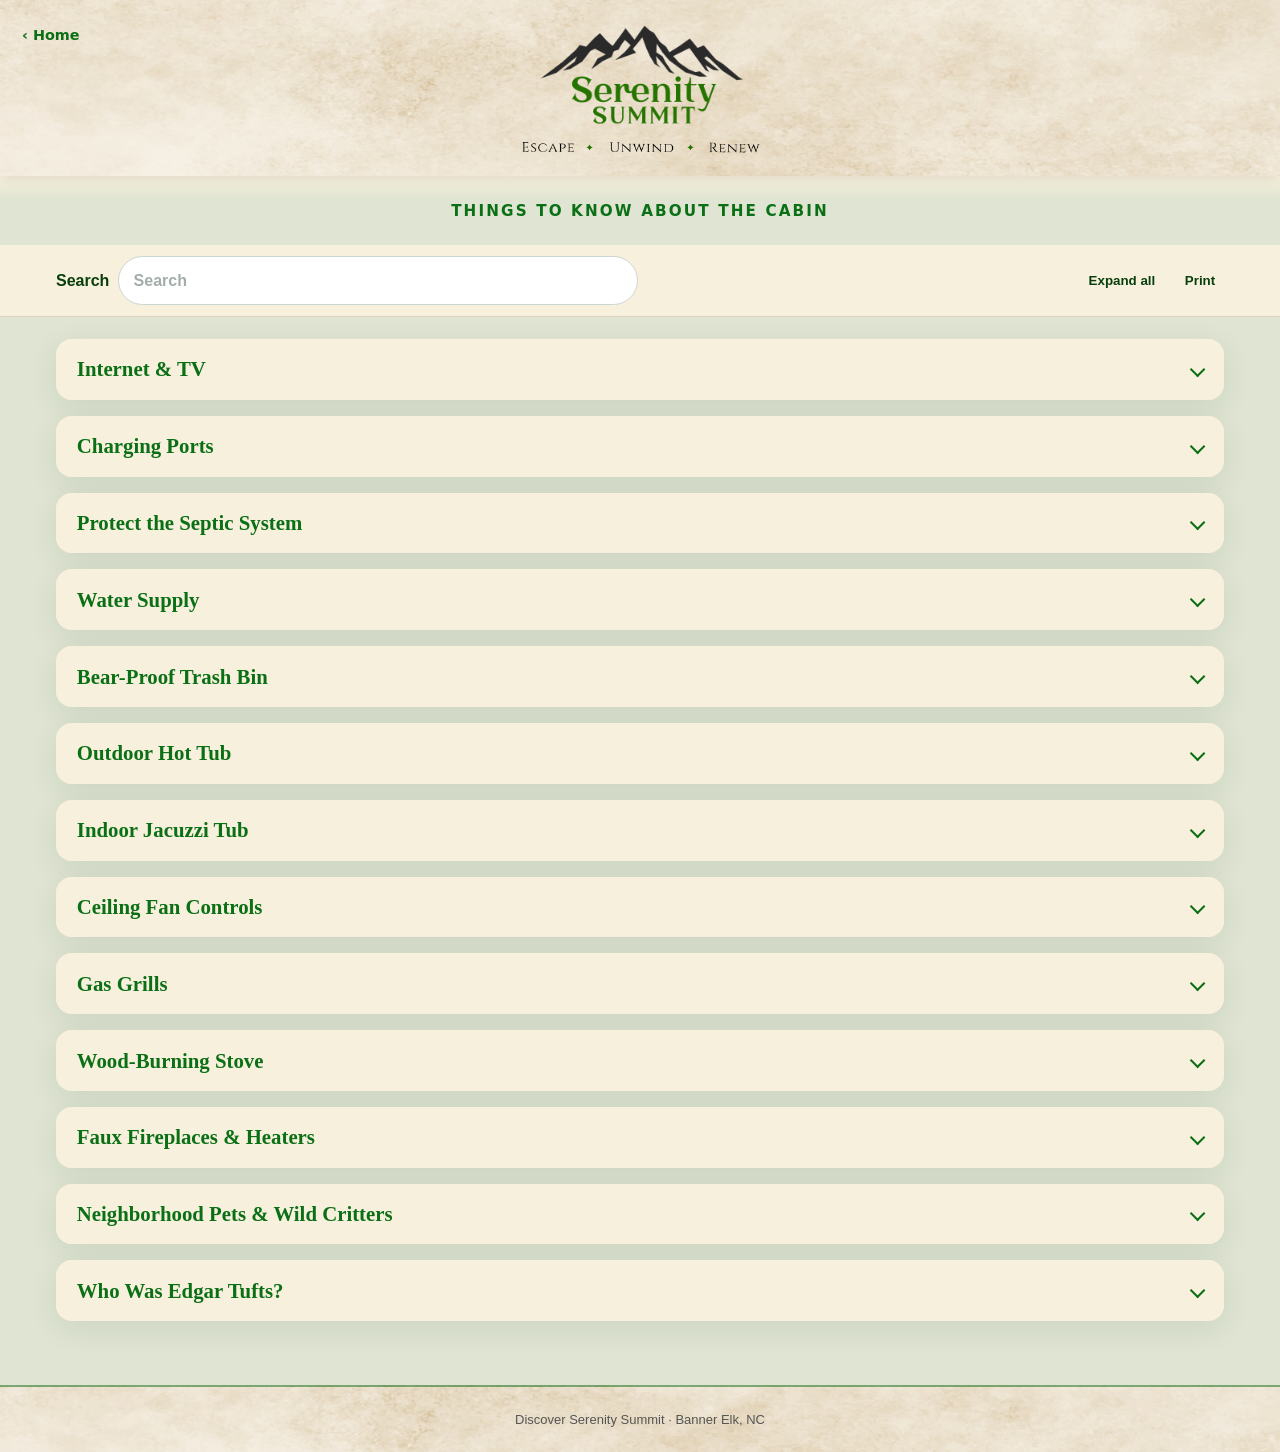
==== guest-guide/index.html @ a6955082 "Guide: bump script.js to v4" ====
<!doctype html>
<html lang="en">
<head>
  <meta charset="utf-8">
  <meta name="viewport" content="width=device-width, initial-scale=1">
  <meta name="theme-color" content="#dfe5d2">
  <meta name="description" content="Serenity Summit cabin guest guide for internet, amenities, safety, appliances, wildlife and local history.">
  <title>Guest Guide | Serenity Summit</title>
  <link rel="stylesheet" href="../shared.css?v=6">
  <link rel="stylesheet" href="styles.css?v=11">
  <script defer src="script.js?v=4"></script>
</head>
<body>
<a class="skip-link" href="#guide">Skip to guest guide</a>
<header class="header">
  <a class="back" href="../">‹ Home</a>
  <a class="logo-link" href="../" aria-label="Serenity Summit home"><img class="logo" src="../images/Logo-Borderless-sm2.png" alt="Serenity Summit"></a>
  <img class="tagline-image" src="../images/Tagline.png" alt="Escape • Unwind • Renew">
</header>
<div class="fade" aria-hidden="true"></div>
<p class="intro">Things to Know About the Cabin</p>

<div class="utility-bar" aria-label="Guide tools">
  <div class="utility-inner">
    <label class="search-wrap" for="guide-search">
      <span>Search</span>
      <input id="guide-search" type="search" placeholder="Search" autocomplete="off">
    </label>
    <button id="expand-all" class="text-button" type="button">Expand all</button>
    <button id="print-guide" class="text-button" type="button">Print</button>
  </div>
</div>

<div class="layout">
  <main id="guide" class="guide">
    <div id="no-results" class="no-results" hidden>No matching sections found.</div>

    <section class="guide-section" id="internet-tv" data-title="Internet & TV">
      <button class="section-heading" aria-expanded="false" aria-controls="internet-tv-content">
        <span>Internet &amp; TV</span><span class="chevron" aria-hidden="true"></span>
      </button>
      <div class="section-content" id="internet-tv-content" hidden>
        <h3>Internet access</h3>
        <p>Wi-Fi is powered by fiber optics through a local internet service provider.<br>Carolina Cabin Rentals will provide login information.</p>
        <h3>Streaming TV</h3>
        <div class="media-row logos">
          <img src="assets/youtube-tv.jpg" alt="YouTube TV logo">
          <img src="assets/netflix.jpg" alt="Netflix logo">
        </div>
        <p>Programming is provided through <strong>YouTube TV</strong> for network and cable channels, and <strong>Netflix Premium</strong> for movies and other programming. Netflix Premium permits viewing on up to four devices at once.</p>
        <ol>
          <li>Turn on the desired TV.</li>
          <li>Navigate to the TV home screen.</li>
          <li>Select YouTube TV or Netflix. These should be near the top of the app list unless moved by a previous guest.</li>
          <li>Each app should be logged into the Serenity Summit account. If not, contact the rental company.</li>
        </ol>
        <div class="notice">Please do not rearrange or remove these two primary apps, and do not sign out of either account.</div>
        <h3>Games</h3>
        <p>Board and card games are provided on both the main and lower levels &mdash; see <a href="../play.html">Let&rsquo;s Play!</a> for details. Please leave them in good condition for future guests.</p>
      </div>
    </section>

    <section class="guide-section" id="charging-ports" data-title="Charging Ports">
      <button class="section-heading" aria-expanded="false" aria-controls="charging-ports-content"><span>Charging Ports</span><span class="chevron" aria-hidden="true"></span></button>
      <div class="section-content" id="charging-ports-content" hidden>
        <p>The cabin includes convenient power and charging ports attached to various pieces of furniture. Many table lamps also have USB charging ports in their bases.</p>
        <div class="image-grid two"><img src="assets/charging-console.jpg" alt="Furniture power center with standard USB and USB-C charging ports"><img src="assets/charging-lamp.jpg" alt="USB charging port in the base of a table lamp"></div>
      </div>
    </section>

    <section class="guide-section" id="septic-system" data-title="Protect the Septic System">
      <button class="section-heading" aria-expanded="false" aria-controls="septic-system-content"><span>Protect the Septic System</span><span class="chevron" aria-hidden="true"></span></button>
      <div class="section-content" id="septic-system-content" hidden>
        <p>The cabin is <strong>not</strong> connected to a municipal sewer system. Wastewater is processed by a dedicated septic system designed only for wastewater, toilet paper, and material that has passed through the digestive system.</p>
        <div class="alert danger"><strong>Do not put anything else into drains or toilets.</strong> A septic failure can cause a wastewater backup and extremely expensive repairs.</div>
        <h3>Never flush or drain</h3>
        <ul class="columns">
          <li>Diapers</li><li>Wipes, including “flushable” wipes</li><li>Hygiene products</li><li>Paper towels</li><li>Solid or undigested food</li><li>Coffee grounds</li><li>Grease or oil</li><li>Chemicals or paint</li>
        </ul>
        <div class="image-grid two contain"><img src="assets/septic-sign-1.jpg" alt="Sensitive septic system reminder sign"><img src="assets/septic-sign-2.jpg" alt="Please do not flush products other than toilet paper sign"></div>
        <p>Thank you for helping protect the system and the stays of future guests.</p>
      </div>
    </section>

    <section class="guide-section" id="water-supply" data-title="Water Supply">
      <button class="section-heading" aria-expanded="false" aria-controls="water-supply-content"><span>Water Supply</span><span class="chevron" aria-hidden="true"></span></button>
      <div class="section-content" id="water-supply-content" hidden>
        <div class="split"><div><p>The cabin is supplied by a private well rather than a municipal water system. The well pump depends on electricity.</p><div class="alert warning"><strong>During a power failure, water may not be available.</strong> This can also limit the ability to flush toilets.</div><p>Contact the rental management company if you experience water-supply issues.</p></div><img src="assets/well-diagram.jpg" alt="Diagram of a private well, submersible pump and pressure tank"></div>
        <h3>Hot water</h3>
        <div class="split reverse"><div><p>The cabin is equipped with an 80-gallon electric water heater. With a larger party, manage hot-water use among showers, baths, the washing machine and the dishwasher.</p><p>Using several simultaneously may overwhelm the heater’s recovery capacity. Contact the rental management company if the problem persists.</p></div><img src="assets/water-heater.jpg" alt="Electric hot water heater"></div>
      </div>
    </section>

    <section class="guide-section" id="bear-proof-trash" data-title="Bear-Proof Trash Bin">
      <button class="section-heading" aria-expanded="false" aria-controls="bear-proof-trash-content"><span>Bear-Proof Trash Bin</span><span class="chevron" aria-hidden="true"></span></button>
      <div class="section-content" id="bear-proof-trash-content" hidden>
        <div class="split"><div><p>North Carolina’s High Country is bear country. Bears may visit Serenity Summit while looking for a meal.</p><div class="alert danger"><strong>Do not leave out trash, food coolers or pet food.</strong> It encourages repeat visits and can result in trash being scattered across the property.</div></div><img src="assets/bears.jpg" alt="Black bear family near the cabin"></div>
        <h3>Dispose of trash in the bear-proof receptacle near the front shed</h3>
        <div class="image-grid two"><img src="assets/bear-bin.jpg" alt="Bear-proof trash receptacle beside the front shed"><img src="assets/bear-bin-latch.jpg" alt="Close-up of the bear-proof receptacle latch"></div>
        <p>Insert your index finger in the latch and pull outward in a “come here” motion. Put bagged trash inside one of the containers and securely close the lid to reduce odors.</p>
        <p>Bears are wild animals. Mother bears are highly protective of their cubs. Everyone in your party, including pets, should maintain a safe distance.</p>
      </div>
    </section>

    <section class="guide-section" id="outdoor-hot-tub" data-title="Outdoor Hot Tub">
      <button class="section-heading" aria-expanded="false" aria-controls="outdoor-hot-tub-content"><span>Outdoor Hot Tub</span><span class="chevron" aria-hidden="true"></span></button>
      <div class="section-content" id="outdoor-hot-tub-content" hidden>
        <p>The Viking Regal ETS spa is located on the lower patio and is maintained by the rental management company.</p>
        <h3>Spa rules</h3>
        <ul><li>Use at your own risk.</li><li>Always supervise minors and children.</li><li>Consider medical conditions for which hot-tub use is not advised.</li><li>Shower before use.</li><li>Do not add soap, bubble bath or similar products.</li><li>No glass containers. Plastic tumblers are provided in both kitchens.</li><li><strong>Close the cover whenever the spa is not in use.</strong></li></ul>
        <p>The spa will run occasionally to circulate, filter and heat the water. This is normal. It has two jet pumps; use either or both as needed. The jets automatically shut off after a preset time and can simply be restarted.</p>
        <p>All jets can be adjusted from fully off to fully on. Two knobs control the amount of bubbling.</p>
        <div class="image-grid three"><figure><img src="assets/hot-tub-controls.jpg" alt="Viking spa control panel"><figcaption>Temperature, light and jet controls</figcaption></figure><figure><img src="assets/hot-tub-bubbles.jpg" alt="Hot tub bubble adjustment knob"><figcaption>Bubble adjustment</figcaption></figure><figure><img src="assets/hot-tub-intake.jpg" alt="Hot tub intake grill"><figcaption>When unoccupied, water should cover no more than two-thirds of the intake grill</figcaption></figure></div>
      </div>
    </section>

    <section class="guide-section" id="indoor-jacuzzi" data-title="Indoor Jacuzzi Tub">
      <button class="section-heading" aria-expanded="false" aria-controls="indoor-jacuzzi-content"><span>Indoor Jacuzzi Tub</span><span class="chevron" aria-hidden="true"></span></button>
      <div class="section-content" id="indoor-jacuzzi-content" hidden>
        <h3>Filling</h3>
        <p>The main-level Jacuzzi tub holds 60 gallons and can use most of the cabin’s available hot water. Avoid using other tubs, showers, washing machines or dishwashers while it fills.</p>
        <p>Filling can take up to 20 minutes. Monitor it closely even though it has an overflow drain. Remember that the water level rises when you enter.</p>
        <div class="alert danger"><strong>Do not turn on the jets until the lower-front intake is fully submerged. Turn the tub off before draining.</strong></div>
        <h3>Controls</h3>
        <dl class="control-list"><dt>On/off</dt><dd>Press the center button.</dd><dt>Bubbling</dt><dd>The two outside knobs control bubble intensity. The left knob controls the front jets; the right knob controls the rear jets.</dd><dt>Jet adjustment</dt><dd>Turn the scalloped section of the two larger front jets. Smaller jets can be angled gently by hand; do not force them.</dd></dl>
        <img class="wide-image contain-image" src="assets/jacuzzi-controls.jpg" alt="Jacuzzi tub controls with center on-off button and two bubble adjustment knobs">
      </div>
    </section>

    <section class="guide-section" id="ceiling-fans" data-title="Ceiling Fan Controls">
      <button class="section-heading" aria-expanded="false" aria-controls="ceiling-fans-content"><span>Ceiling Fan Controls</span><span class="chevron" aria-hidden="true"></span></button>
      <div class="section-content" id="ceiling-fans-content" hidden>
        <h3>Main-level bedroom</h3><p>Use the single wall switch near the door.</p>
        <h3>Living room fan and lights</h3><div class="split"><div><p>The left wall switch provides power. Use the wall-mounted remote to select fan speed.</p><p>Press and release the light button to toggle the lights. Press and hold it to dim or brighten.</p></div><img src="assets/living-room-fan-remote.jpg" alt="Living room ceiling fan remote"></div>
        <h3>Loft fan and light</h3><div class="split reverse"><div><p>The wall panel controls the light and fan speed. Pressing the additional timer button while the light is on makes the light flash once, then turn off in about one minute—enough time to get into bed or head downstairs.</p></div><img src="assets/loft-fan-panel.jpg" alt="Loft ceiling fan and light wall control"></div>
      </div>
    </section>

    <section class="guide-section" id="gas-grills" data-title="Gas Grills">
      <button class="section-heading" aria-expanded="false" aria-controls="gas-grills-content"><span>Gas Grills</span><span class="chevron" aria-hidden="true"></span></button>
      <div class="section-content" id="gas-grills-content" hidden>
        <p>Gas grills should be available on the deck and lower patio.</p>
        <ol><li>Always supervise children and minors.</li><li>Open the grill lid.</li><li>Confirm the propane tank has fuel; replace it with a spare if needed.</li><li>Fully open the propane valve by turning it counter-clockwise.</li><li>Turn on the designated ignition burner while pressing and holding the igniter. You should hear clicking and the burner should ignite.</li><li>Turn on other burners as desired, set the heat level, close the lid and allow the grill to preheat.</li></ol>
        <div class="alert warning">If the grill does not ignite, turn the burner knob off and allow propane gas to clear before troubleshooting or trying again.</div>
        <p>Clean the grill after each use with the provided brush. Contact the rental management company if you need additional propane.</p>
        <div class="image-grid two"><figure><img src="assets/lower-grill-controls.jpg" alt="Lower grill burner controls"><figcaption>Lower grill: ignite the center burner first</figcaption></figure><figure><img src="assets/upper-grill-controls.jpg" alt="Upper grill burner controls"><figcaption>Upper grill: ignite the left burner first</figcaption></figure></div>
      </div>
    </section>

    <section class="guide-section" id="wood-stove" data-title="Wood-Burning Stove">
      <button class="section-heading" aria-expanded="false" aria-controls="wood-stove-content"><span>Wood-Burning Stove</span><span class="chevron" aria-hidden="true"></span></button>
      <div class="section-content" id="wood-stove-content" hidden>
        <div class="split"><div><p>The stove’s damper controls how quickly wood burns and how much heat is generated.</p><p><strong>Fully open:</strong> pull the control all the way toward you, typically when first starting the fire.</p><p><strong>Close:</strong> push the control inward until you reach the desired burn rate.</p></div><img src="assets/wood-stove.jpg" alt="Wood-burning stove with damper control labeled"></div>
        <div class="alert danger"><strong>Never discard ashes that may still be hot.</strong> Use the provided shovel and ash can, and protect the wood floor and furniture from hot coals.</div>
      </div>
    </section>

    <section class="guide-section" id="fireplaces-heaters" data-title="Faux Fireplaces & Heaters">
      <button class="section-heading" aria-expanded="false" aria-controls="fireplaces-heaters-content"><span>Faux Fireplaces & Heaters</span><span class="chevron" aria-hidden="true"></span></button>
      <div class="section-content" id="fireplaces-heaters-content" hidden>
        <p>The faux fireplaces provide visual ambiance and supplemental heat.</p>
        <h3>Main-level TV console fireplace</h3><p>Use the remote or buttons at the upper right of the fireplace to control power, flame brightness, flame speed, down-light level, heat level and shut-off timer.</p><div class="image-grid two contain"><img src="assets/main-fireplace-remote.jpg" alt="Main-level fireplace remote"><img src="assets/main-fireplace-buttons.jpg" alt="Main-level fireplace control buttons"></div>
        <h3>Downstairs fireplace</h3><p>Use the remote or buttons at the upper right to control power, flame intensity, heat level and shut-off timer.</p><div class="image-grid two contain"><img src="assets/downstairs-fireplace-remote.png" alt="Downstairs fireplace remote"><img src="assets/downstairs-fireplace-buttons.jpg" alt="Downstairs fireplace control buttons"></div>
        <h3>Bunk-room heater</h3><p>The heater can operate with flames only, low heat (1000W), or high heat (1500W). Use the thermostat knob for additional temperature control and the right knob for flame intensity.</p><img class="wide-image contain-image" src="assets/bunk-heater-controls.jpg" alt="Bunk-room heater controls for thermostat, power level and flame intensity"><div class="notice"><strong>Keep the bunk-room heater unplugged when not in use.</strong></div>
        <h3>Dining-room radiant baseboard heater</h3><p>The control knob is on the left. Because there is no on-indicator light, remember to turn it off when not needed and on departure day.</p>
      </div>
    </section>

    <section class="guide-section" id="pets-wildlife" data-title="Neighborhood Pets & Wild Critters">
      <button class="section-heading" aria-expanded="false" aria-controls="pets-wildlife-content"><span>Neighborhood Pets & Wild Critters</span><span class="chevron" aria-hidden="true"></span></button>
      <div class="section-content" id="pets-wildlife-content" hidden>
        <p>Nearby residents live here full-time or part-time. Please respect their privacy and keep after-hours noise reasonable.</p>
        <h3>Cats and dogs</h3><div class="image-grid two"><figure><img src="assets/tufts-cat.jpg" alt="Tufts, a friendly neighborhood cat"><figcaption>Tufts, the very social cat next door</figcaption></figure><figure><img src="assets/sable-dog.jpg" alt="Sable, a German Shepherd"><figcaption>Sable occasionally visits from Florida</figcaption></figure></div>
        <p>Local pets treat the secluded hill as their playground. Tufts may stop by for attention. A wary black cat sometimes appears near an abandoned barn. Sable is large but typically friendly, and another wolf-like neighborhood dog has also been reported as friendly. Use your judgment, especially with your own pets.</p>
        <h3>Wild animals</h3><p>You may see groundhogs, deer, wild turkeys and black bears. At night you may hear coyotes. Enjoy the wildlife, but maintain distance and treat every wild animal with respect.</p>
        <div class="image-grid four"><img src="assets/deer.jpg" alt="Deer beside an Adirondack chair"><img src="assets/groundhog.jpg" alt="Groundhog looking from a tree trunk"><img src="assets/turkey.jpg" alt="Wild turkey near the cabin"><img src="assets/bears-small.png" alt="Black bears near the cabin"></div>
      </div>
    </section>

    <section class="guide-section" id="edgar-tufts" data-title="Who Was Edgar Tufts?">
      <button class="section-heading" aria-expanded="false" aria-controls="edgar-tufts-content"><span>Who Was Edgar Tufts?</span><span class="chevron" aria-hidden="true"></span></button>
      <div class="section-content" id="edgar-tufts-content" hidden>
        <div class="split portrait"><div><p>Edgar Tufts was an important figure in Banner Elk’s history, particularly in education and community development.</p><h3>Education and community</h3><p>Tufts founded Banner Elk Academy in 1884 and worked to improve educational opportunities in the Appalachian region. He also helped strengthen community institutions and infrastructure.</p><h3>Tourism and legacy</h3><p>He promoted Banner Elk as a summer retreat, emphasizing its natural beauty, fresh air and mild climate. His work helped shape the town’s future. He died in 1923, but his influence remains visible in the institutions and community he helped build.</p></div><img src="assets/edgar-tufts.jpg" alt="Portrait of Edgar Tufts"></div>
        <p class="source-note">This condensed historical summary was adapted from the prior printed guest guide.</p>
      </div>
    </section>

  </main>
</div>
<div class="footer">Discover Serenity Summit · Banner Elk, NC</div>
</body>
</html>
---- shared.css ----
:root{
  --green:#0b6f16;
  --cream:#f7f0dc;
  --sage:#dfe5d2;
  --dark:#222;
  --gold:#c9891f;
}
*{box-sizing:border-box}
body{-webkit-text-size-adjust:100%;text-size-adjust:100%;
  margin:0;
  font-family:Georgia,"Times New Roman",serif;
  color:var(--dark);
  background:var(--sage);
}
.page{max-width:560px;margin:auto;min-height:100vh;display:flex;flex-direction:column}
.header {
  position: sticky;
  top: 0;
  z-index: 1000;

  text-align: center;
  padding: 22px 18px 18px;

  background-color: #f7f0dc;
  background-image:
    linear-gradient(rgba(247,240,220,.18), rgba(247,240,220,.18)),
    url("./images/header-parchment.jpg");

  background-size: cover;
  background-position: center;
  background-repeat: no-repeat;

  box-shadow: 0 2px 12px rgba(0,0,0,.10);
}
/* Back link for sub-pages: include <a class="back" href="..."> only on non-home pages */
.back{
  position:absolute;
  left:14px;
  top:14px;
  font-family:system-ui,sans-serif;
  font-size:.9rem;
  font-weight:600;
  color:var(--green);
  text-decoration:none;
  padding:10px 8px;
}
.back:active{opacity:.6}
.mark{font-size:34px;line-height:1}
h1{margin:4px 0 2px;color:var(--green);font-size:2.2rem;line-height:1}
.tagline{
  margin-top:8px;
  letter-spacing:.12em;
  text-transform:uppercase;
  font-size:.72rem;
}
/* Slim parchment-to-sage transition so the header melts into the page body */
.fade{
  height:24px;
  background:linear-gradient(180deg, var(--cream) 0%, var(--sage) 100%);
}
.content{padding:0 18px 20px;flex:1 0 auto}
.logo-link{
  display:block;
  width:225px;
  max-width:70%;
  margin:0 auto 12px;
}
.logo-link .logo{display:block;width:100%;max-width:none;margin:0}
.logo-link:active{opacity:.6}

.tagline-image {
    display: block;
    width: 260px;
    max-width: 80%;
    margin: 0 auto;
}


  .intro{
  text-align:center;
  margin:0 auto 22px;
  line-height:1.5;
  max-width:420px;
  font-family:system-ui,sans-serif;
  font-weight:700;
  text-transform:uppercase;
  letter-spacing:.14em;
  font-size:.95rem;
  color:var(--green);
}
.grid{display:grid;gap:14px}
/* Vertical card stack for sub-pages (game detail, info pages) — same 14px rhythm as .grid */
.stack{display:grid;gap:14px}
.card{
  display:block;
  text-decoration:none;
  color:var(--dark);
  background:var(--cream);
  border:1px solid rgba(0,0,0,.15);
  border-radius:20px;
  padding:18px 18px;
  box-shadow:0 6px 18px rgba(0,0,0,.08);
}
.card strong{
  display:block;
  color:var(--green);
  font-size:1.18rem;
  margin-bottom:5px;
}
.card span{
  display:block;
  font:14px/1.35 system-ui,sans-serif;
  color:#555;
}
.card:active{transform:scale(.985)}
/* Photo cards — format established by Board Games; outdoor game photos to follow */
.card-photo{padding:0;overflow:hidden}
.card-photo img{display:block;width:100%;height:170px;object-fit:cover}
.card-photo strong{padding:14px 18px 0}
.card-photo span{padding:0 18px 18px}
.footer {
    margin:0;
    padding: 22px 20px;

    text-align: center;
    font-family: Tahoma, sans-serif;
    font-size: 13px;
    color: #555;

    background-color: #f7f0dc;
    background-image:
        linear-gradient(rgba(247,240,220,.18), rgba(247,240,220,.18)),
        url("images/header-parchment.jpg");

    background-size: cover;
    background-position: center;
    background-repeat: no-repeat;

    border-top: 2px solid rgba(11,111,22,.5);
}
---- guest-guide/styles.css ----
:root{--green:#0b6f16;--green-dark:#093f0e;--green-soft:#e6ebdd;--gold:#c9891f;--ink:#202623;--muted:#66706b;--paper:#f7f0dc;--bg:#f4f2ec;--danger:#a62f2f;--danger-bg:#fff0ee;--warning:#8b5b0b;--warning-bg:#fff7df;--shadow:0 8px 30px rgba(24,48,36,.09);--radius:16px}
*{box-sizing:border-box}html{scroll-behavior:smooth}body{-webkit-text-size-adjust:100%;text-size-adjust:100%;margin:0;color:var(--ink);background:var(--sage);font-family:Arial,Helvetica,sans-serif;line-height:1.62;min-height:100vh;display:flex;flex-direction:column}img{max-width:100%;display:block}a{color:var(--green-dark)}.skip-link{position:absolute;left:-9999px}.skip-link:focus{left:1rem;top:1rem;background:#fff;padding:.75rem;z-index:99}.utility-bar{background:var(--cream);border-bottom:1px solid rgba(0,0,0,.12)}.utility-inner{max-width:1200px;margin:auto;padding:.65rem 1rem;display:flex;gap:.75rem;align-items:center}.search-wrap{display:flex;align-items:center;gap:.55rem;flex:1;font-weight:700;color:var(--green-dark)}.search-wrap input{width:100%;max-width:520px;border:1px solid #ccd6d0;border-radius:999px;padding:.68rem .9rem;font:inherit}.search-wrap input::placeholder{color:#a3ada9;opacity:1}.text-button{border:0;background:transparent;color:var(--green-dark);font-weight:700;cursor:pointer;padding:.55rem}.layout{width:100%;max-width:1200px;margin:1.4rem auto 3rem;padding:0 1rem;flex:1 0 auto;box-sizing:border-box}.guide{min-width:0}.guide-section{background:var(--paper);border-radius:var(--radius);margin-bottom:1rem;box-shadow:var(--shadow);overflow:hidden;scroll-margin-top:200px}.section-heading{width:100%;display:flex;justify-content:space-between;align-items:center;text-align:left;padding:1.15rem 1.3rem;border:0;background:var(--paper);color:var(--green);font-family:Georgia,serif;font-size:1.3rem;font-weight:700;cursor:pointer}.section-heading:hover{background:#f1e9d3}.chevron{width:.7rem;height:.7rem;border-right:2px solid currentColor;border-bottom:2px solid currentColor;transform:rotate(45deg);transition:.2s}.section-heading[aria-expanded=true] .chevron{transform:rotate(225deg)}.section-content{padding:0 1.35rem 1.5rem}.section-content h3{color:var(--green-dark);margin:1.35rem 0 .45rem;font-family:Georgia,serif}.section-content p{margin:.55rem 0}.section-content li{margin:.28rem 0}.info-grid{display:grid;grid-template-columns:repeat(2,minmax(0,1fr));gap:.75rem;margin:1rem 0}.info-grid>div{padding:1rem;background:var(--green-soft);border-radius:12px}.info-grid span{display:block;text-transform:uppercase;letter-spacing:.06em;font-size:.75rem;color:var(--muted)}.info-grid strong{font-size:1.05rem;overflow-wrap:anywhere}.media-row{display:flex;gap:1rem;flex-wrap:wrap;align-items:center}.media-row img{height:82px;width:auto;border-radius:8px}.notice,.alert{padding:1rem;border-radius:12px;margin:1rem 0}.notice{background:var(--green-soft);border-left:4px solid var(--green)}.alert.danger{background:var(--danger-bg);border-left:4px solid var(--danger)}.alert.warning{background:var(--warning-bg);border-left:4px solid var(--warning)}.wide-image{width:100%;max-height:620px;object-fit:cover;border-radius:12px;margin-top:1rem}.contain-image{object-fit:contain;background:#f7f7f5}.image-grid{display:grid;gap:1rem;margin:1rem 0}.image-grid.two{grid-template-columns:repeat(2,minmax(0,1fr))}.image-grid.three{grid-template-columns:repeat(3,minmax(0,1fr))}.image-grid.four{grid-template-columns:repeat(4,minmax(0,1fr))}.image-grid img{width:100%;height:260px;object-fit:cover;border-radius:12px}.image-grid.contain img,.image-grid figure img{object-fit:contain;background:#f7f7f5}.image-grid figure{margin:0}.image-grid figcaption{font-size:.85rem;color:var(--muted);padding:.4rem .15rem}.split{display:grid;grid-template-columns:1.6fr .9fr;gap:1.2rem;align-items:start}.split.reverse{grid-template-columns:1.6fr .65fr}.split img{width:100%;max-height:380px;object-fit:contain;border-radius:12px;background:#f7f7f5}.split.portrait{grid-template-columns:1fr 220px}.columns{columns:2}.control-list{display:grid;grid-template-columns:150px 1fr;gap:.5rem 1rem}.control-list dt{font-weight:700;color:var(--green-dark)}.control-list dd{margin:0}.source-note{font-size:.85rem;color:var(--muted);font-style:italic}.no-results{padding:1rem;background:#fff;border-radius:12px}.search-hidden{display:none!important}
@media(max-width:850px){.utility-inner{flex-wrap:wrap}.search-wrap{flex-basis:100%}.image-grid.three{grid-template-columns:1fr 1fr}.image-grid.four{grid-template-columns:1fr 1fr}.split,.split.reverse,.split.portrait{grid-template-columns:1fr}.split img{max-height:330px}}
@media(max-width:560px){.utility-inner{gap:.25rem}.search-wrap span{display:none}.section-heading{font-size:1.3rem;padding:1rem}.section-content{padding:0 1rem 1.2rem}.info-grid,.image-grid.two,.image-grid.three,.image-grid.four{grid-template-columns:1fr}.image-grid img{height:auto;max-height:420px}.columns{columns:1}.control-list{grid-template-columns:1fr}.control-list dd{margin-bottom:.5rem}}
@media print{.utility-bar,.chevron{display:none!important}.layout{display:block;max-width:none;margin:0}.guide-section{box-shadow:none;border:1px solid #ddd;break-inside:avoid}.section-content[hidden]{display:block!important}.section-heading{padding:.7rem 1rem}}
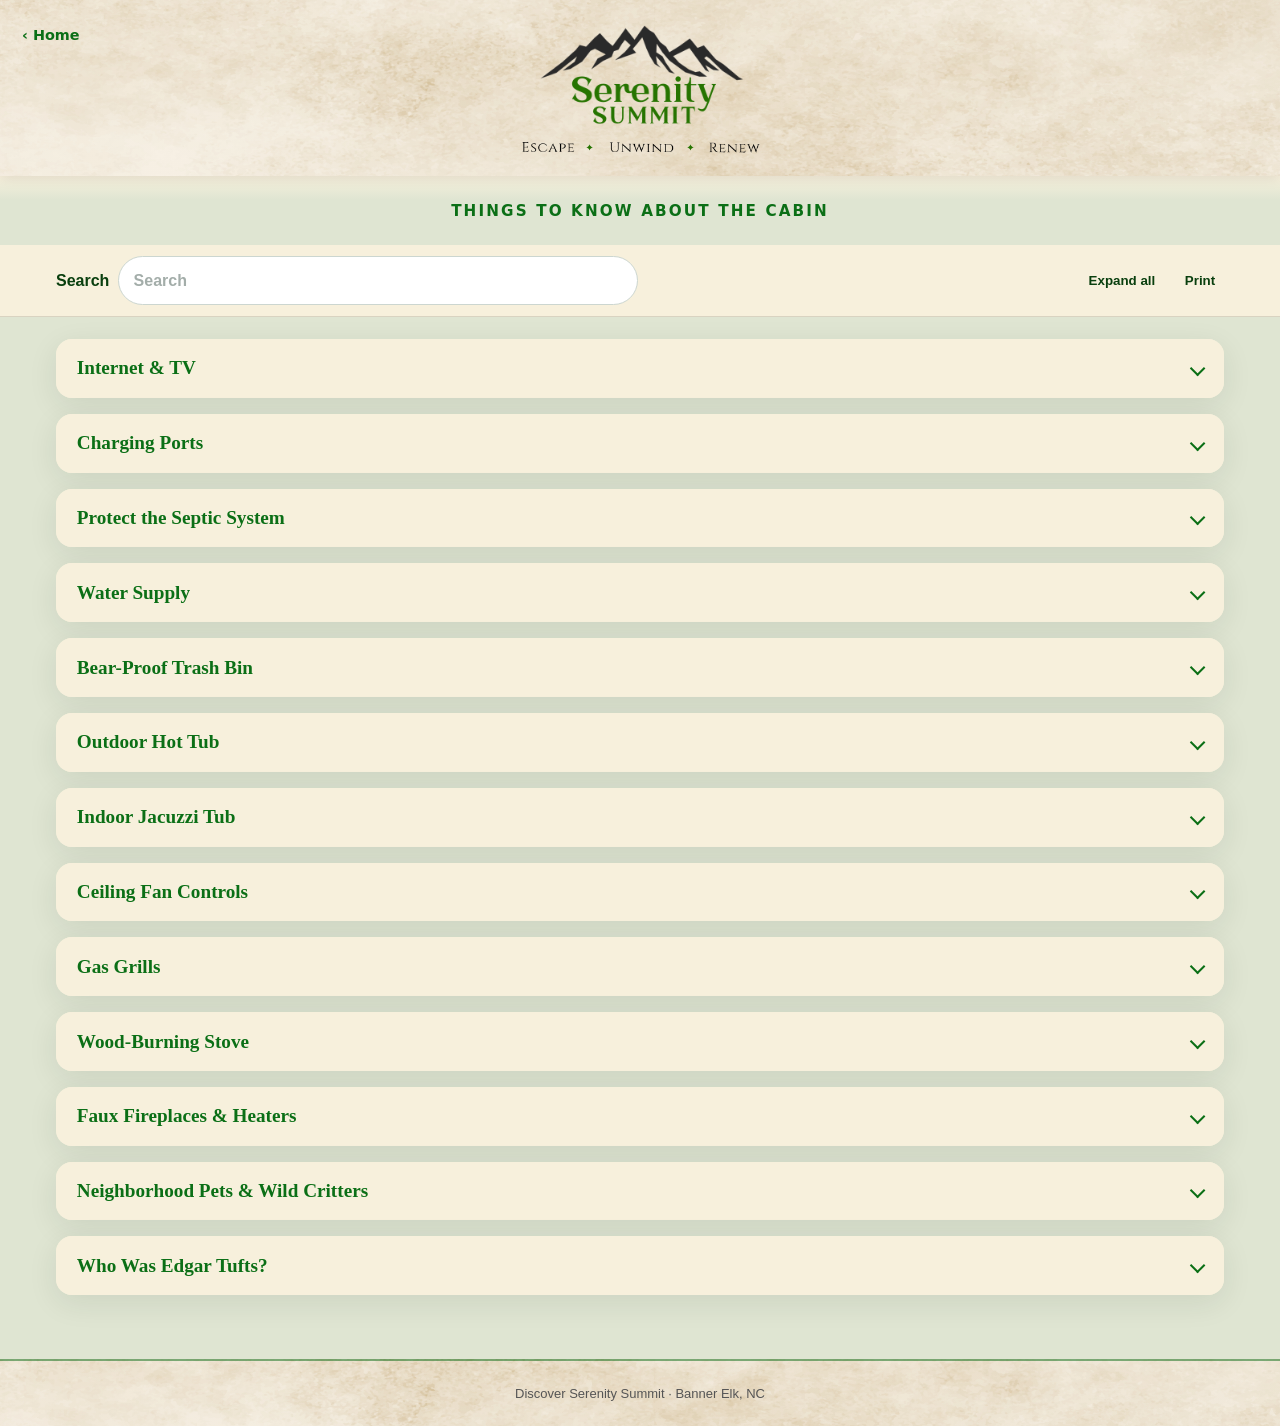
==== commit 976ee413: "Guide: bump styles.css to v12" ====
--- a/guest-guide/index.html
+++ b/guest-guide/index.html
@@ -7,7 +7,7 @@
   <meta name="description" content="Serenity Summit cabin guest guide for internet, amenities, safety, appliances, wildlife and local history.">
   <title>Guest Guide | Serenity Summit</title>
   <link rel="stylesheet" href="../shared.css?v=6">
-  <link rel="stylesheet" href="styles.css?v=11">
+  <link rel="stylesheet" href="styles.css?v=12">
   <script defer src="script.js?v=4"></script>
 </head>
 <body>
--- a/guest-guide/styles.css
+++ b/guest-guide/styles.css
@@ -1,5 +1,5 @@
 :root{--green:#0b6f16;--green-dark:#093f0e;--green-soft:#e6ebdd;--gold:#c9891f;--ink:#202623;--muted:#66706b;--paper:#f7f0dc;--bg:#f4f2ec;--danger:#a62f2f;--danger-bg:#fff0ee;--warning:#8b5b0b;--warning-bg:#fff7df;--shadow:0 8px 30px rgba(24,48,36,.09);--radius:16px}
-*{box-sizing:border-box}html{scroll-behavior:smooth}body{-webkit-text-size-adjust:100%;text-size-adjust:100%;margin:0;color:var(--ink);background:var(--sage);font-family:Arial,Helvetica,sans-serif;line-height:1.62;min-height:100vh;display:flex;flex-direction:column}img{max-width:100%;display:block}a{color:var(--green-dark)}.skip-link{position:absolute;left:-9999px}.skip-link:focus{left:1rem;top:1rem;background:#fff;padding:.75rem;z-index:99}.utility-bar{background:var(--cream);border-bottom:1px solid rgba(0,0,0,.12)}.utility-inner{max-width:1200px;margin:auto;padding:.65rem 1rem;display:flex;gap:.75rem;align-items:center}.search-wrap{display:flex;align-items:center;gap:.55rem;flex:1;font-weight:700;color:var(--green-dark)}.search-wrap input{width:100%;max-width:520px;border:1px solid #ccd6d0;border-radius:999px;padding:.68rem .9rem;font:inherit}.search-wrap input::placeholder{color:#a3ada9;opacity:1}.text-button{border:0;background:transparent;color:var(--green-dark);font-weight:700;cursor:pointer;padding:.55rem}.layout{width:100%;max-width:1200px;margin:1.4rem auto 3rem;padding:0 1rem;flex:1 0 auto;box-sizing:border-box}.guide{min-width:0}.guide-section{background:var(--paper);border-radius:var(--radius);margin-bottom:1rem;box-shadow:var(--shadow);overflow:hidden;scroll-margin-top:200px}.section-heading{width:100%;display:flex;justify-content:space-between;align-items:center;text-align:left;padding:1.15rem 1.3rem;border:0;background:var(--paper);color:var(--green);font-family:Georgia,serif;font-size:1.3rem;font-weight:700;cursor:pointer}.section-heading:hover{background:#f1e9d3}.chevron{width:.7rem;height:.7rem;border-right:2px solid currentColor;border-bottom:2px solid currentColor;transform:rotate(45deg);transition:.2s}.section-heading[aria-expanded=true] .chevron{transform:rotate(225deg)}.section-content{padding:0 1.35rem 1.5rem}.section-content h3{color:var(--green-dark);margin:1.35rem 0 .45rem;font-family:Georgia,serif}.section-content p{margin:.55rem 0}.section-content li{margin:.28rem 0}.info-grid{display:grid;grid-template-columns:repeat(2,minmax(0,1fr));gap:.75rem;margin:1rem 0}.info-grid>div{padding:1rem;background:var(--green-soft);border-radius:12px}.info-grid span{display:block;text-transform:uppercase;letter-spacing:.06em;font-size:.75rem;color:var(--muted)}.info-grid strong{font-size:1.05rem;overflow-wrap:anywhere}.media-row{display:flex;gap:1rem;flex-wrap:wrap;align-items:center}.media-row img{height:82px;width:auto;border-radius:8px}.notice,.alert{padding:1rem;border-radius:12px;margin:1rem 0}.notice{background:var(--green-soft);border-left:4px solid var(--green)}.alert.danger{background:var(--danger-bg);border-left:4px solid var(--danger)}.alert.warning{background:var(--warning-bg);border-left:4px solid var(--warning)}.wide-image{width:100%;max-height:620px;object-fit:cover;border-radius:12px;margin-top:1rem}.contain-image{object-fit:contain;background:#f7f7f5}.image-grid{display:grid;gap:1rem;margin:1rem 0}.image-grid.two{grid-template-columns:repeat(2,minmax(0,1fr))}.image-grid.three{grid-template-columns:repeat(3,minmax(0,1fr))}.image-grid.four{grid-template-columns:repeat(4,minmax(0,1fr))}.image-grid img{width:100%;height:260px;object-fit:cover;border-radius:12px}.image-grid.contain img,.image-grid figure img{object-fit:contain;background:#f7f7f5}.image-grid figure{margin:0}.image-grid figcaption{font-size:.85rem;color:var(--muted);padding:.4rem .15rem}.split{display:grid;grid-template-columns:1.6fr .9fr;gap:1.2rem;align-items:start}.split.reverse{grid-template-columns:1.6fr .65fr}.split img{width:100%;max-height:380px;object-fit:contain;border-radius:12px;background:#f7f7f5}.split.portrait{grid-template-columns:1fr 220px}.columns{columns:2}.control-list{display:grid;grid-template-columns:150px 1fr;gap:.5rem 1rem}.control-list dt{font-weight:700;color:var(--green-dark)}.control-list dd{margin:0}.source-note{font-size:.85rem;color:var(--muted);font-style:italic}.no-results{padding:1rem;background:#fff;border-radius:12px}.search-hidden{display:none!important}
+*{box-sizing:border-box}html{scroll-behavior:smooth}body{-webkit-text-size-adjust:100%;text-size-adjust:100%;margin:0;color:var(--ink);background:var(--sage);font-family:Arial,Helvetica,sans-serif;line-height:1.62;min-height:100vh;display:flex;flex-direction:column}img{max-width:100%;display:block}a{color:var(--green-dark)}.skip-link{position:absolute;left:-9999px}.skip-link:focus{left:1rem;top:1rem;background:#fff;padding:.75rem;z-index:99}.utility-bar{background:var(--cream);border-bottom:1px solid rgba(0,0,0,.12)}.utility-inner{max-width:1200px;margin:auto;padding:.65rem 1rem;display:flex;gap:.75rem;align-items:center}.search-wrap{display:flex;align-items:center;gap:.55rem;flex:1;font-weight:700;color:var(--green-dark)}.search-wrap input{width:100%;max-width:520px;border:1px solid #ccd6d0;border-radius:999px;padding:.68rem .9rem;font:inherit}.search-wrap input::placeholder{color:#a3ada9;opacity:1}.text-button{border:0;background:transparent;color:var(--green-dark);font-weight:700;cursor:pointer;padding:.55rem}.layout{width:100%;max-width:1200px;margin:1.4rem auto 3rem;padding:0 1rem;flex:1 0 auto;box-sizing:border-box}.guide{min-width:0}.guide-section{background:var(--paper);border-radius:var(--radius);margin-bottom:1rem;box-shadow:var(--shadow);overflow:hidden;scroll-margin-top:200px}.section-heading{width:100%;display:flex;justify-content:space-between;align-items:center;text-align:left;padding:1.15rem 1.3rem;border:0;background:var(--paper);color:var(--green);font-family:Georgia,serif;font-size:1.2rem;font-weight:700;cursor:pointer}.section-heading:hover{background:#f1e9d3}.chevron{width:.7rem;height:.7rem;border-right:2px solid currentColor;border-bottom:2px solid currentColor;transform:rotate(45deg);transition:.2s}.section-heading[aria-expanded=true] .chevron{transform:rotate(225deg)}.section-content{padding:0 1.35rem 1.5rem}.section-content h3{color:var(--green-dark);margin:1.35rem 0 .45rem;font-family:Georgia,serif}.section-content p{margin:.55rem 0}.section-content li{margin:.28rem 0}.info-grid{display:grid;grid-template-columns:repeat(2,minmax(0,1fr));gap:.75rem;margin:1rem 0}.info-grid>div{padding:1rem;background:var(--green-soft);border-radius:12px}.info-grid span{display:block;text-transform:uppercase;letter-spacing:.06em;font-size:.75rem;color:var(--muted)}.info-grid strong{font-size:1.05rem;overflow-wrap:anywhere}.media-row{display:flex;gap:1rem;flex-wrap:wrap;align-items:center}.media-row img{height:82px;width:auto;border-radius:8px}.notice,.alert{padding:1rem;border-radius:12px;margin:1rem 0}.notice{background:var(--green-soft);border-left:4px solid var(--green)}.alert.danger{background:var(--danger-bg);border-left:4px solid var(--danger)}.alert.warning{background:var(--warning-bg);border-left:4px solid var(--warning)}.wide-image{width:100%;max-height:620px;object-fit:cover;border-radius:12px;margin-top:1rem}.contain-image{object-fit:contain;background:#f7f7f5}.image-grid{display:grid;gap:1rem;margin:1rem 0}.image-grid.two{grid-template-columns:repeat(2,minmax(0,1fr))}.image-grid.three{grid-template-columns:repeat(3,minmax(0,1fr))}.image-grid.four{grid-template-columns:repeat(4,minmax(0,1fr))}.image-grid img{width:100%;height:260px;object-fit:cover;border-radius:12px}.image-grid.contain img,.image-grid figure img{object-fit:contain;background:#f7f7f5}.image-grid figure{margin:0}.image-grid figcaption{font-size:.85rem;color:var(--muted);padding:.4rem .15rem}.split{display:grid;grid-template-columns:1.6fr .9fr;gap:1.2rem;align-items:start}.split.reverse{grid-template-columns:1.6fr .65fr}.split img{width:100%;max-height:380px;object-fit:contain;border-radius:12px;background:#f7f7f5}.split.portrait{grid-template-columns:1fr 220px}.columns{columns:2}.control-list{display:grid;grid-template-columns:150px 1fr;gap:.5rem 1rem}.control-list dt{font-weight:700;color:var(--green-dark)}.control-list dd{margin:0}.source-note{font-size:.85rem;color:var(--muted);font-style:italic}.no-results{padding:1rem;background:#fff;border-radius:12px}.search-hidden{display:none!important}
 @media(max-width:850px){.utility-inner{flex-wrap:wrap}.search-wrap{flex-basis:100%}.image-grid.three{grid-template-columns:1fr 1fr}.image-grid.four{grid-template-columns:1fr 1fr}.split,.split.reverse,.split.portrait{grid-template-columns:1fr}.split img{max-height:330px}}
-@media(max-width:560px){.utility-inner{gap:.25rem}.search-wrap span{display:none}.section-heading{font-size:1.3rem;padding:1rem}.section-content{padding:0 1rem 1.2rem}.info-grid,.image-grid.two,.image-grid.three,.image-grid.four{grid-template-columns:1fr}.image-grid img{height:auto;max-height:420px}.columns{columns:1}.control-list{grid-template-columns:1fr}.control-list dd{margin-bottom:.5rem}}
+@media(max-width:560px){.utility-inner{gap:.25rem}.search-wrap span{display:none}.section-heading{font-size:1.2rem;padding:1rem}.section-content{padding:0 1rem 1.2rem}.info-grid,.image-grid.two,.image-grid.three,.image-grid.four{grid-template-columns:1fr}.image-grid img{height:auto;max-height:420px}.columns{columns:1}.control-list{grid-template-columns:1fr}.control-list dd{margin-bottom:.5rem}}
 @media print{.utility-bar,.chevron{display:none!important}.layout{display:block;max-width:none;margin:0}.guide-section{box-shadow:none;border:1px solid #ddd;break-inside:avoid}.section-content[hidden]{display:block!important}.section-heading{padding:.7rem 1rem}}
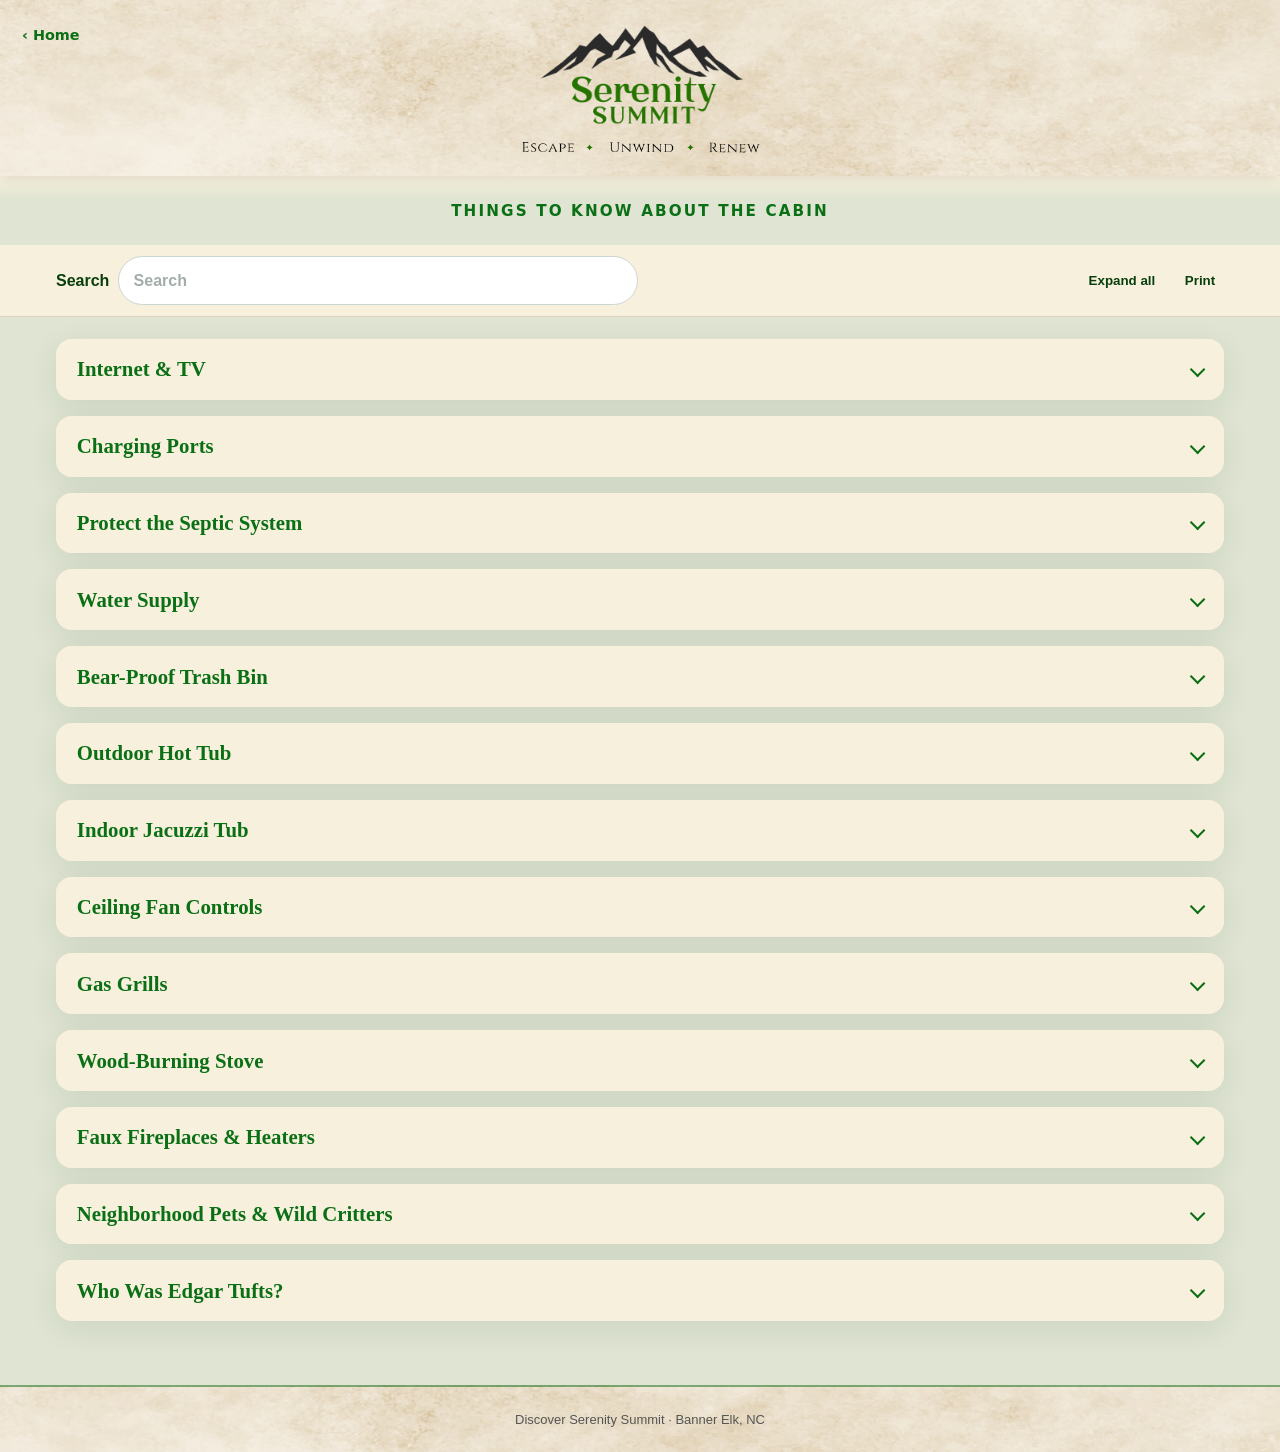
==== commit 857a96d5: "Guide: bump styles.css to v13" ====
--- a/guest-guide/index.html
+++ b/guest-guide/index.html
@@ -7,7 +7,7 @@
   <meta name="description" content="Serenity Summit cabin guest guide for internet, amenities, safety, appliances, wildlife and local history.">
   <title>Guest Guide | Serenity Summit</title>
   <link rel="stylesheet" href="../shared.css?v=6">
-  <link rel="stylesheet" href="styles.css?v=12">
+  <link rel="stylesheet" href="styles.css?v=13">
   <script defer src="script.js?v=4"></script>
 </head>
 <body>
--- a/guest-guide/styles.css
+++ b/guest-guide/styles.css
@@ -1,5 +1,5 @@
 :root{--green:#0b6f16;--green-dark:#093f0e;--green-soft:#e6ebdd;--gold:#c9891f;--ink:#202623;--muted:#66706b;--paper:#f7f0dc;--bg:#f4f2ec;--danger:#a62f2f;--danger-bg:#fff0ee;--warning:#8b5b0b;--warning-bg:#fff7df;--shadow:0 8px 30px rgba(24,48,36,.09);--radius:16px}
-*{box-sizing:border-box}html{scroll-behavior:smooth}body{-webkit-text-size-adjust:100%;text-size-adjust:100%;margin:0;color:var(--ink);background:var(--sage);font-family:Arial,Helvetica,sans-serif;line-height:1.62;min-height:100vh;display:flex;flex-direction:column}img{max-width:100%;display:block}a{color:var(--green-dark)}.skip-link{position:absolute;left:-9999px}.skip-link:focus{left:1rem;top:1rem;background:#fff;padding:.75rem;z-index:99}.utility-bar{background:var(--cream);border-bottom:1px solid rgba(0,0,0,.12)}.utility-inner{max-width:1200px;margin:auto;padding:.65rem 1rem;display:flex;gap:.75rem;align-items:center}.search-wrap{display:flex;align-items:center;gap:.55rem;flex:1;font-weight:700;color:var(--green-dark)}.search-wrap input{width:100%;max-width:520px;border:1px solid #ccd6d0;border-radius:999px;padding:.68rem .9rem;font:inherit}.search-wrap input::placeholder{color:#a3ada9;opacity:1}.text-button{border:0;background:transparent;color:var(--green-dark);font-weight:700;cursor:pointer;padding:.55rem}.layout{width:100%;max-width:1200px;margin:1.4rem auto 3rem;padding:0 1rem;flex:1 0 auto;box-sizing:border-box}.guide{min-width:0}.guide-section{background:var(--paper);border-radius:var(--radius);margin-bottom:1rem;box-shadow:var(--shadow);overflow:hidden;scroll-margin-top:200px}.section-heading{width:100%;display:flex;justify-content:space-between;align-items:center;text-align:left;padding:1.15rem 1.3rem;border:0;background:var(--paper);color:var(--green);font-family:Georgia,serif;font-size:1.2rem;font-weight:700;cursor:pointer}.section-heading:hover{background:#f1e9d3}.chevron{width:.7rem;height:.7rem;border-right:2px solid currentColor;border-bottom:2px solid currentColor;transform:rotate(45deg);transition:.2s}.section-heading[aria-expanded=true] .chevron{transform:rotate(225deg)}.section-content{padding:0 1.35rem 1.5rem}.section-content h3{color:var(--green-dark);margin:1.35rem 0 .45rem;font-family:Georgia,serif}.section-content p{margin:.55rem 0}.section-content li{margin:.28rem 0}.info-grid{display:grid;grid-template-columns:repeat(2,minmax(0,1fr));gap:.75rem;margin:1rem 0}.info-grid>div{padding:1rem;background:var(--green-soft);border-radius:12px}.info-grid span{display:block;text-transform:uppercase;letter-spacing:.06em;font-size:.75rem;color:var(--muted)}.info-grid strong{font-size:1.05rem;overflow-wrap:anywhere}.media-row{display:flex;gap:1rem;flex-wrap:wrap;align-items:center}.media-row img{height:82px;width:auto;border-radius:8px}.notice,.alert{padding:1rem;border-radius:12px;margin:1rem 0}.notice{background:var(--green-soft);border-left:4px solid var(--green)}.alert.danger{background:var(--danger-bg);border-left:4px solid var(--danger)}.alert.warning{background:var(--warning-bg);border-left:4px solid var(--warning)}.wide-image{width:100%;max-height:620px;object-fit:cover;border-radius:12px;margin-top:1rem}.contain-image{object-fit:contain;background:#f7f7f5}.image-grid{display:grid;gap:1rem;margin:1rem 0}.image-grid.two{grid-template-columns:repeat(2,minmax(0,1fr))}.image-grid.three{grid-template-columns:repeat(3,minmax(0,1fr))}.image-grid.four{grid-template-columns:repeat(4,minmax(0,1fr))}.image-grid img{width:100%;height:260px;object-fit:cover;border-radius:12px}.image-grid.contain img,.image-grid figure img{object-fit:contain;background:#f7f7f5}.image-grid figure{margin:0}.image-grid figcaption{font-size:.85rem;color:var(--muted);padding:.4rem .15rem}.split{display:grid;grid-template-columns:1.6fr .9fr;gap:1.2rem;align-items:start}.split.reverse{grid-template-columns:1.6fr .65fr}.split img{width:100%;max-height:380px;object-fit:contain;border-radius:12px;background:#f7f7f5}.split.portrait{grid-template-columns:1fr 220px}.columns{columns:2}.control-list{display:grid;grid-template-columns:150px 1fr;gap:.5rem 1rem}.control-list dt{font-weight:700;color:var(--green-dark)}.control-list dd{margin:0}.source-note{font-size:.85rem;color:var(--muted);font-style:italic}.no-results{padding:1rem;background:#fff;border-radius:12px}.search-hidden{display:none!important}
+*{box-sizing:border-box}html{scroll-behavior:smooth}body{-webkit-text-size-adjust:100%;text-size-adjust:100%;margin:0;color:var(--ink);background:var(--sage);font-family:Arial,Helvetica,sans-serif;line-height:1.62;min-height:100vh;display:flex;flex-direction:column}img{max-width:100%;display:block}a{color:var(--green-dark)}.skip-link{position:absolute;left:-9999px}.skip-link:focus{left:1rem;top:1rem;background:#fff;padding:.75rem;z-index:99}.utility-bar{background:var(--cream);border-bottom:1px solid rgba(0,0,0,.12)}.utility-inner{max-width:1200px;margin:auto;padding:.65rem 1rem;display:flex;gap:.75rem;align-items:center}.search-wrap{display:flex;align-items:center;gap:.55rem;flex:1;font-weight:700;color:var(--green-dark)}.search-wrap input{width:100%;max-width:520px;border:1px solid #ccd6d0;border-radius:999px;padding:.68rem .9rem;font:inherit}.search-wrap input::placeholder{color:#a3ada9;opacity:1}.text-button{border:0;background:transparent;color:var(--green-dark);font-weight:700;cursor:pointer;padding:.55rem}.layout{width:100%;max-width:1200px;margin:1.4rem auto 3rem;padding:0 1rem;flex:1 0 auto;box-sizing:border-box}.guide{min-width:0}.guide-section{background:var(--paper);border-radius:var(--radius);margin-bottom:1rem;box-shadow:var(--shadow);overflow:hidden;scroll-margin-top:200px}.section-heading{width:100%;display:flex;justify-content:space-between;align-items:center;text-align:left;padding:1.15rem 1.3rem;border:0;background:var(--paper);color:var(--green);font-family:Georgia,serif;font-size:1.3rem;font-weight:700;cursor:pointer}.section-heading:hover{background:#f1e9d3}.chevron{width:.7rem;height:.7rem;border-right:2px solid currentColor;border-bottom:2px solid currentColor;transform:rotate(45deg);transition:.2s}.section-heading[aria-expanded=true] .chevron{transform:rotate(225deg)}.section-content{padding:0 1.35rem 1.5rem}.section-content h3{color:var(--green-dark);margin:1.35rem 0 .45rem;font-family:Georgia,serif}.section-content p{margin:.55rem 0}.section-content li{margin:.28rem 0}.info-grid{display:grid;grid-template-columns:repeat(2,minmax(0,1fr));gap:.75rem;margin:1rem 0}.info-grid>div{padding:1rem;background:var(--green-soft);border-radius:12px}.info-grid span{display:block;text-transform:uppercase;letter-spacing:.06em;font-size:.75rem;color:var(--muted)}.info-grid strong{font-size:1.05rem;overflow-wrap:anywhere}.media-row{display:flex;gap:1rem;flex-wrap:wrap;align-items:center}.media-row img{height:82px;width:auto;border-radius:8px}.notice,.alert{padding:1rem;border-radius:12px;margin:1rem 0}.notice{background:var(--green-soft);border-left:4px solid var(--green)}.alert.danger{background:var(--danger-bg);border-left:4px solid var(--danger)}.alert.warning{background:var(--warning-bg);border-left:4px solid var(--warning)}.wide-image{width:100%;max-height:620px;object-fit:cover;border-radius:12px;margin-top:1rem}.contain-image{object-fit:contain;background:#f7f7f5}.image-grid{display:grid;gap:1rem;margin:1rem 0}.image-grid.two{grid-template-columns:repeat(2,minmax(0,1fr))}.image-grid.three{grid-template-columns:repeat(3,minmax(0,1fr))}.image-grid.four{grid-template-columns:repeat(4,minmax(0,1fr))}.image-grid img{width:100%;height:260px;object-fit:cover;border-radius:12px}.image-grid.contain img,.image-grid figure img{object-fit:contain;background:#f7f7f5}.image-grid figure{margin:0}.image-grid figcaption{font-size:.85rem;color:var(--muted);padding:.4rem .15rem}.split{display:grid;grid-template-columns:1.6fr .9fr;gap:1.2rem;align-items:start}.split.reverse{grid-template-columns:1.6fr .65fr}.split img{width:100%;max-height:380px;object-fit:contain;border-radius:12px;background:#f7f7f5}.split.portrait{grid-template-columns:1fr 220px}.columns{columns:2}.control-list{display:grid;grid-template-columns:150px 1fr;gap:.5rem 1rem}.control-list dt{font-weight:700;color:var(--green-dark)}.control-list dd{margin:0}.source-note{font-size:.85rem;color:var(--muted);font-style:italic}.no-results{padding:1rem;background:#fff;border-radius:12px}.search-hidden{display:none!important}
 @media(max-width:850px){.utility-inner{flex-wrap:wrap}.search-wrap{flex-basis:100%}.image-grid.three{grid-template-columns:1fr 1fr}.image-grid.four{grid-template-columns:1fr 1fr}.split,.split.reverse,.split.portrait{grid-template-columns:1fr}.split img{max-height:330px}}
-@media(max-width:560px){.utility-inner{gap:.25rem}.search-wrap span{display:none}.section-heading{font-size:1.2rem;padding:1rem}.section-content{padding:0 1rem 1.2rem}.info-grid,.image-grid.two,.image-grid.three,.image-grid.four{grid-template-columns:1fr}.image-grid img{height:auto;max-height:420px}.columns{columns:1}.control-list{grid-template-columns:1fr}.control-list dd{margin-bottom:.5rem}}
+@media(max-width:560px){.utility-inner{gap:.25rem}.search-wrap span{display:none}.section-heading{font-size:1.3rem;padding:1rem}.section-content{padding:0 1rem 1.2rem}.info-grid,.image-grid.two,.image-grid.three,.image-grid.four{grid-template-columns:1fr}.image-grid img{height:auto;max-height:420px}.columns{columns:1}.control-list{grid-template-columns:1fr}.control-list dd{margin-bottom:.5rem}}
 @media print{.utility-bar,.chevron{display:none!important}.layout{display:block;max-width:none;margin:0}.guide-section{box-shadow:none;border:1px solid #ddd;break-inside:avoid}.section-content[hidden]{display:block!important}.section-heading{padding:.7rem 1rem}}
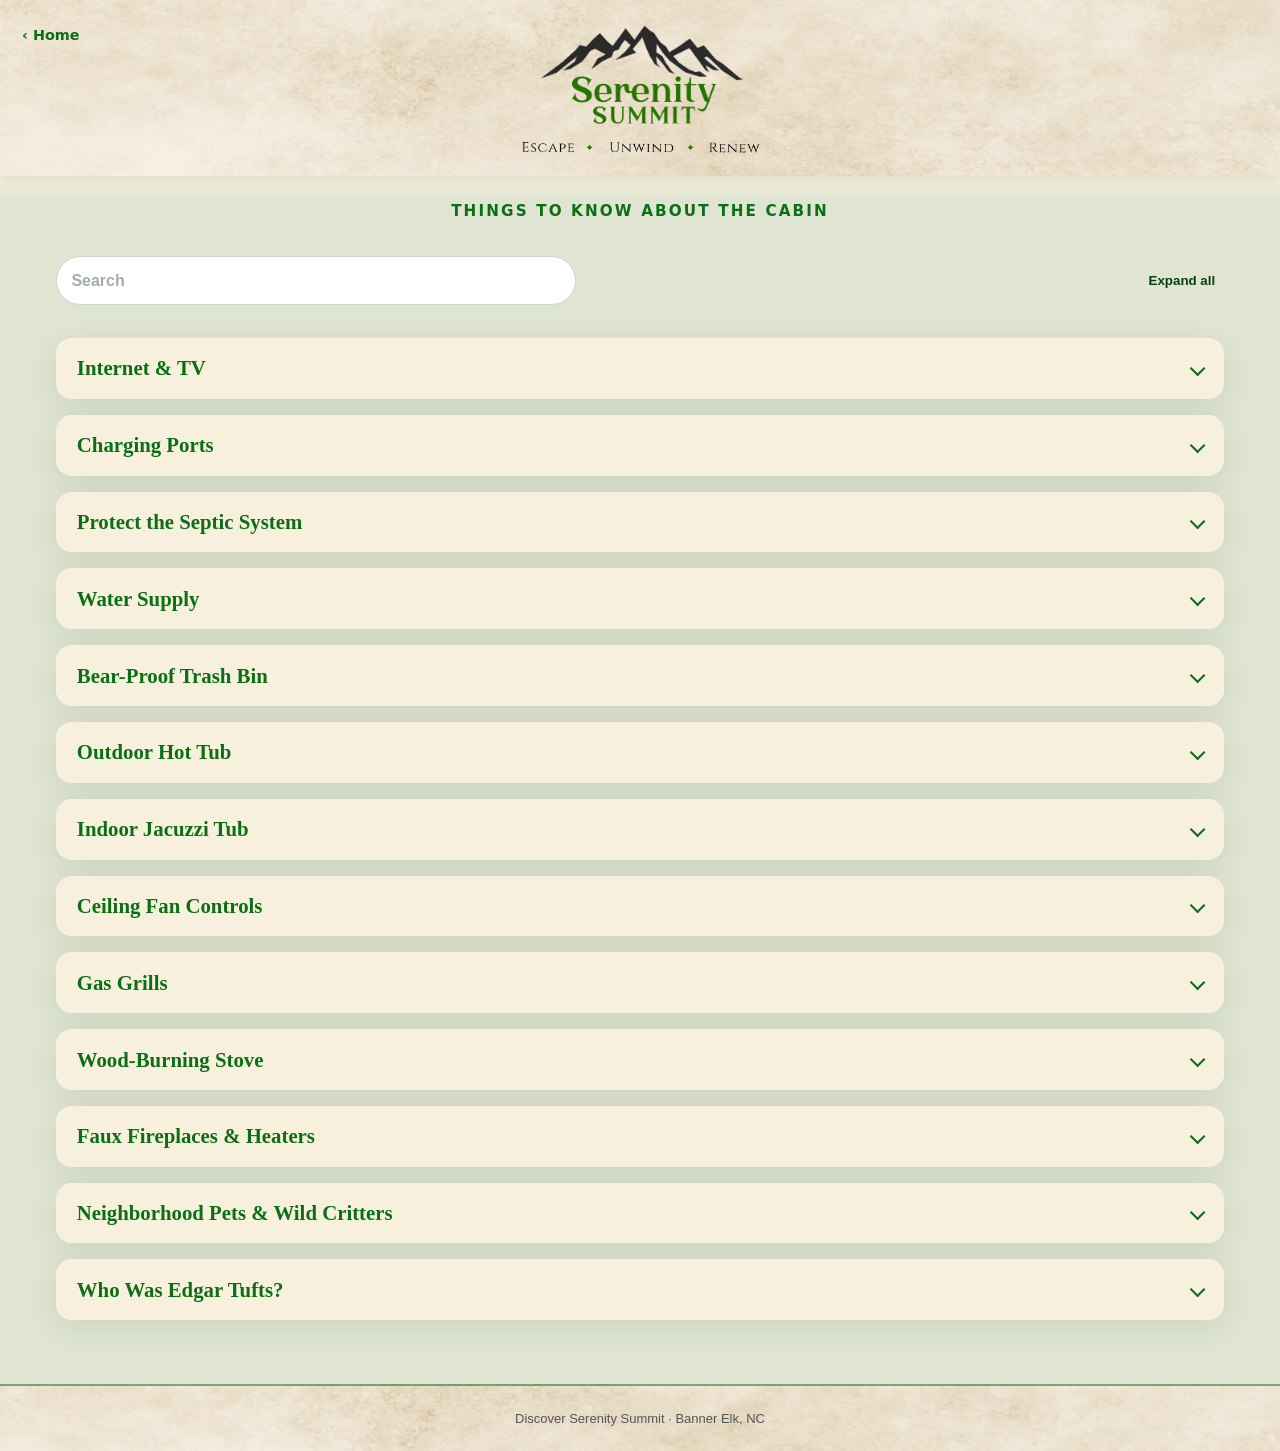
==== commit 5c542b07: "Explore: new subheader, unified search, expand-all; guide: unified search, remove print" ====
--- a/guest-guide/index.html
+++ b/guest-guide/index.html
@@ -7,8 +7,8 @@
   <meta name="description" content="Serenity Summit cabin guest guide for internet, amenities, safety, appliances, wildlife and local history.">
   <title>Guest Guide | Serenity Summit</title>
   <link rel="stylesheet" href="../shared.css?v=6">
-  <link rel="stylesheet" href="styles.css?v=13">
-  <script defer src="script.js?v=4"></script>
+  <link rel="stylesheet" href="styles.css?v=14">
+  <script defer src="script.js?v=5"></script>
 </head>
 <body>
 <a class="skip-link" href="#guide">Skip to guest guide</a>
@@ -23,11 +23,9 @@
 <div class="utility-bar" aria-label="Guide tools">
   <div class="utility-inner">
     <label class="search-wrap" for="guide-search">
-      <span>Search</span>
-      <input id="guide-search" type="search" placeholder="Search" autocomplete="off">
+      <input id="guide-search" type="search" placeholder="Search" aria-label="Search the guest guide" autocomplete="off">
     </label>
     <button id="expand-all" class="text-button" type="button">Expand all</button>
-    <button id="print-guide" class="text-button" type="button">Print</button>
   </div>
 </div>
 
--- a/guest-guide/styles.css
+++ b/guest-guide/styles.css
@@ -1,5 +1,5 @@
 :root{--green:#0b6f16;--green-dark:#093f0e;--green-soft:#e6ebdd;--gold:#c9891f;--ink:#202623;--muted:#66706b;--paper:#f7f0dc;--bg:#f4f2ec;--danger:#a62f2f;--danger-bg:#fff0ee;--warning:#8b5b0b;--warning-bg:#fff7df;--shadow:0 8px 30px rgba(24,48,36,.09);--radius:16px}
-*{box-sizing:border-box}html{scroll-behavior:smooth}body{-webkit-text-size-adjust:100%;text-size-adjust:100%;margin:0;color:var(--ink);background:var(--sage);font-family:Arial,Helvetica,sans-serif;line-height:1.62;min-height:100vh;display:flex;flex-direction:column}img{max-width:100%;display:block}a{color:var(--green-dark)}.skip-link{position:absolute;left:-9999px}.skip-link:focus{left:1rem;top:1rem;background:#fff;padding:.75rem;z-index:99}.utility-bar{background:var(--cream);border-bottom:1px solid rgba(0,0,0,.12)}.utility-inner{max-width:1200px;margin:auto;padding:.65rem 1rem;display:flex;gap:.75rem;align-items:center}.search-wrap{display:flex;align-items:center;gap:.55rem;flex:1;font-weight:700;color:var(--green-dark)}.search-wrap input{width:100%;max-width:520px;border:1px solid #ccd6d0;border-radius:999px;padding:.68rem .9rem;font:inherit}.search-wrap input::placeholder{color:#a3ada9;opacity:1}.text-button{border:0;background:transparent;color:var(--green-dark);font-weight:700;cursor:pointer;padding:.55rem}.layout{width:100%;max-width:1200px;margin:1.4rem auto 3rem;padding:0 1rem;flex:1 0 auto;box-sizing:border-box}.guide{min-width:0}.guide-section{background:var(--paper);border-radius:var(--radius);margin-bottom:1rem;box-shadow:var(--shadow);overflow:hidden;scroll-margin-top:200px}.section-heading{width:100%;display:flex;justify-content:space-between;align-items:center;text-align:left;padding:1.15rem 1.3rem;border:0;background:var(--paper);color:var(--green);font-family:Georgia,serif;font-size:1.3rem;font-weight:700;cursor:pointer}.section-heading:hover{background:#f1e9d3}.chevron{width:.7rem;height:.7rem;border-right:2px solid currentColor;border-bottom:2px solid currentColor;transform:rotate(45deg);transition:.2s}.section-heading[aria-expanded=true] .chevron{transform:rotate(225deg)}.section-content{padding:0 1.35rem 1.5rem}.section-content h3{color:var(--green-dark);margin:1.35rem 0 .45rem;font-family:Georgia,serif}.section-content p{margin:.55rem 0}.section-content li{margin:.28rem 0}.info-grid{display:grid;grid-template-columns:repeat(2,minmax(0,1fr));gap:.75rem;margin:1rem 0}.info-grid>div{padding:1rem;background:var(--green-soft);border-radius:12px}.info-grid span{display:block;text-transform:uppercase;letter-spacing:.06em;font-size:.75rem;color:var(--muted)}.info-grid strong{font-size:1.05rem;overflow-wrap:anywhere}.media-row{display:flex;gap:1rem;flex-wrap:wrap;align-items:center}.media-row img{height:82px;width:auto;border-radius:8px}.notice,.alert{padding:1rem;border-radius:12px;margin:1rem 0}.notice{background:var(--green-soft);border-left:4px solid var(--green)}.alert.danger{background:var(--danger-bg);border-left:4px solid var(--danger)}.alert.warning{background:var(--warning-bg);border-left:4px solid var(--warning)}.wide-image{width:100%;max-height:620px;object-fit:cover;border-radius:12px;margin-top:1rem}.contain-image{object-fit:contain;background:#f7f7f5}.image-grid{display:grid;gap:1rem;margin:1rem 0}.image-grid.two{grid-template-columns:repeat(2,minmax(0,1fr))}.image-grid.three{grid-template-columns:repeat(3,minmax(0,1fr))}.image-grid.four{grid-template-columns:repeat(4,minmax(0,1fr))}.image-grid img{width:100%;height:260px;object-fit:cover;border-radius:12px}.image-grid.contain img,.image-grid figure img{object-fit:contain;background:#f7f7f5}.image-grid figure{margin:0}.image-grid figcaption{font-size:.85rem;color:var(--muted);padding:.4rem .15rem}.split{display:grid;grid-template-columns:1.6fr .9fr;gap:1.2rem;align-items:start}.split.reverse{grid-template-columns:1.6fr .65fr}.split img{width:100%;max-height:380px;object-fit:contain;border-radius:12px;background:#f7f7f5}.split.portrait{grid-template-columns:1fr 220px}.columns{columns:2}.control-list{display:grid;grid-template-columns:150px 1fr;gap:.5rem 1rem}.control-list dt{font-weight:700;color:var(--green-dark)}.control-list dd{margin:0}.source-note{font-size:.85rem;color:var(--muted);font-style:italic}.no-results{padding:1rem;background:#fff;border-radius:12px}.search-hidden{display:none!important}
+*{box-sizing:border-box}html{scroll-behavior:smooth}body{-webkit-text-size-adjust:100%;text-size-adjust:100%;margin:0;color:var(--ink);background:var(--sage);font-family:Arial,Helvetica,sans-serif;line-height:1.62;min-height:100vh;display:flex;flex-direction:column}img{max-width:100%;display:block}a{color:var(--green-dark)}.skip-link{position:absolute;left:-9999px}.skip-link:focus{left:1rem;top:1rem;background:#fff;padding:.75rem;z-index:99}.utility-bar{background:transparent}.utility-inner{max-width:1200px;margin:auto;padding:.65rem 1rem;display:flex;gap:.75rem;align-items:center}.search-wrap{display:flex;align-items:center;gap:.55rem;flex:1;font-weight:700;color:var(--green-dark)}.search-wrap input{width:100%;max-width:520px;border:1px solid #ccd6d0;border-radius:999px;padding:.68rem .9rem;font:inherit}.search-wrap input::placeholder{color:#a3ada9;opacity:1}.text-button{border:0;background:transparent;color:var(--green-dark);font-weight:700;cursor:pointer;padding:.55rem}.layout{width:100%;max-width:1200px;margin:1.4rem auto 3rem;padding:0 1rem;flex:1 0 auto;box-sizing:border-box}.guide{min-width:0}.guide-section{background:var(--paper);border-radius:var(--radius);margin-bottom:1rem;box-shadow:var(--shadow);overflow:hidden;scroll-margin-top:200px}.section-heading{width:100%;display:flex;justify-content:space-between;align-items:center;text-align:left;padding:1.15rem 1.3rem;border:0;background:var(--paper);color:var(--green);font-family:Georgia,serif;font-size:1.3rem;font-weight:700;cursor:pointer}.section-heading:hover{background:#f1e9d3}.chevron{width:.7rem;height:.7rem;border-right:2px solid currentColor;border-bottom:2px solid currentColor;transform:rotate(45deg);transition:.2s}.section-heading[aria-expanded=true] .chevron{transform:rotate(225deg)}.section-content{padding:0 1.35rem 1.5rem}.section-content h3{color:var(--green-dark);margin:1.35rem 0 .45rem;font-family:Georgia,serif}.section-content p{margin:.55rem 0}.section-content li{margin:.28rem 0}.info-grid{display:grid;grid-template-columns:repeat(2,minmax(0,1fr));gap:.75rem;margin:1rem 0}.info-grid>div{padding:1rem;background:var(--green-soft);border-radius:12px}.info-grid span{display:block;text-transform:uppercase;letter-spacing:.06em;font-size:.75rem;color:var(--muted)}.info-grid strong{font-size:1.05rem;overflow-wrap:anywhere}.media-row{display:flex;gap:1rem;flex-wrap:wrap;align-items:center}.media-row img{height:82px;width:auto;border-radius:8px}.notice,.alert{padding:1rem;border-radius:12px;margin:1rem 0}.notice{background:var(--green-soft);border-left:4px solid var(--green)}.alert.danger{background:var(--danger-bg);border-left:4px solid var(--danger)}.alert.warning{background:var(--warning-bg);border-left:4px solid var(--warning)}.wide-image{width:100%;max-height:620px;object-fit:cover;border-radius:12px;margin-top:1rem}.contain-image{object-fit:contain;background:#f7f7f5}.image-grid{display:grid;gap:1rem;margin:1rem 0}.image-grid.two{grid-template-columns:repeat(2,minmax(0,1fr))}.image-grid.three{grid-template-columns:repeat(3,minmax(0,1fr))}.image-grid.four{grid-template-columns:repeat(4,minmax(0,1fr))}.image-grid img{width:100%;height:260px;object-fit:cover;border-radius:12px}.image-grid.contain img,.image-grid figure img{object-fit:contain;background:#f7f7f5}.image-grid figure{margin:0}.image-grid figcaption{font-size:.85rem;color:var(--muted);padding:.4rem .15rem}.split{display:grid;grid-template-columns:1.6fr .9fr;gap:1.2rem;align-items:start}.split.reverse{grid-template-columns:1.6fr .65fr}.split img{width:100%;max-height:380px;object-fit:contain;border-radius:12px;background:#f7f7f5}.split.portrait{grid-template-columns:1fr 220px}.columns{columns:2}.control-list{display:grid;grid-template-columns:150px 1fr;gap:.5rem 1rem}.control-list dt{font-weight:700;color:var(--green-dark)}.control-list dd{margin:0}.source-note{font-size:.85rem;color:var(--muted);font-style:italic}.no-results{padding:1rem;background:#fff;border-radius:12px}.search-hidden{display:none!important}
 @media(max-width:850px){.utility-inner{flex-wrap:wrap}.search-wrap{flex-basis:100%}.image-grid.three{grid-template-columns:1fr 1fr}.image-grid.four{grid-template-columns:1fr 1fr}.split,.split.reverse,.split.portrait{grid-template-columns:1fr}.split img{max-height:330px}}
-@media(max-width:560px){.utility-inner{gap:.25rem}.search-wrap span{display:none}.section-heading{font-size:1.3rem;padding:1rem}.section-content{padding:0 1rem 1.2rem}.info-grid,.image-grid.two,.image-grid.three,.image-grid.four{grid-template-columns:1fr}.image-grid img{height:auto;max-height:420px}.columns{columns:1}.control-list{grid-template-columns:1fr}.control-list dd{margin-bottom:.5rem}}
+@media(max-width:560px){.utility-inner{gap:.25rem}.section-heading{font-size:1.3rem;padding:1rem}.section-content{padding:0 1rem 1.2rem}.info-grid,.image-grid.two,.image-grid.three,.image-grid.four{grid-template-columns:1fr}.image-grid img{height:auto;max-height:420px}.columns{columns:1}.control-list{grid-template-columns:1fr}.control-list dd{margin-bottom:.5rem}}
 @media print{.utility-bar,.chevron{display:none!important}.layout{display:block;max-width:none;margin:0}.guide-section{box-shadow:none;border:1px solid #ddd;break-inside:avoid}.section-content[hidden]{display:block!important}.section-heading{padding:.7rem 1rem}}
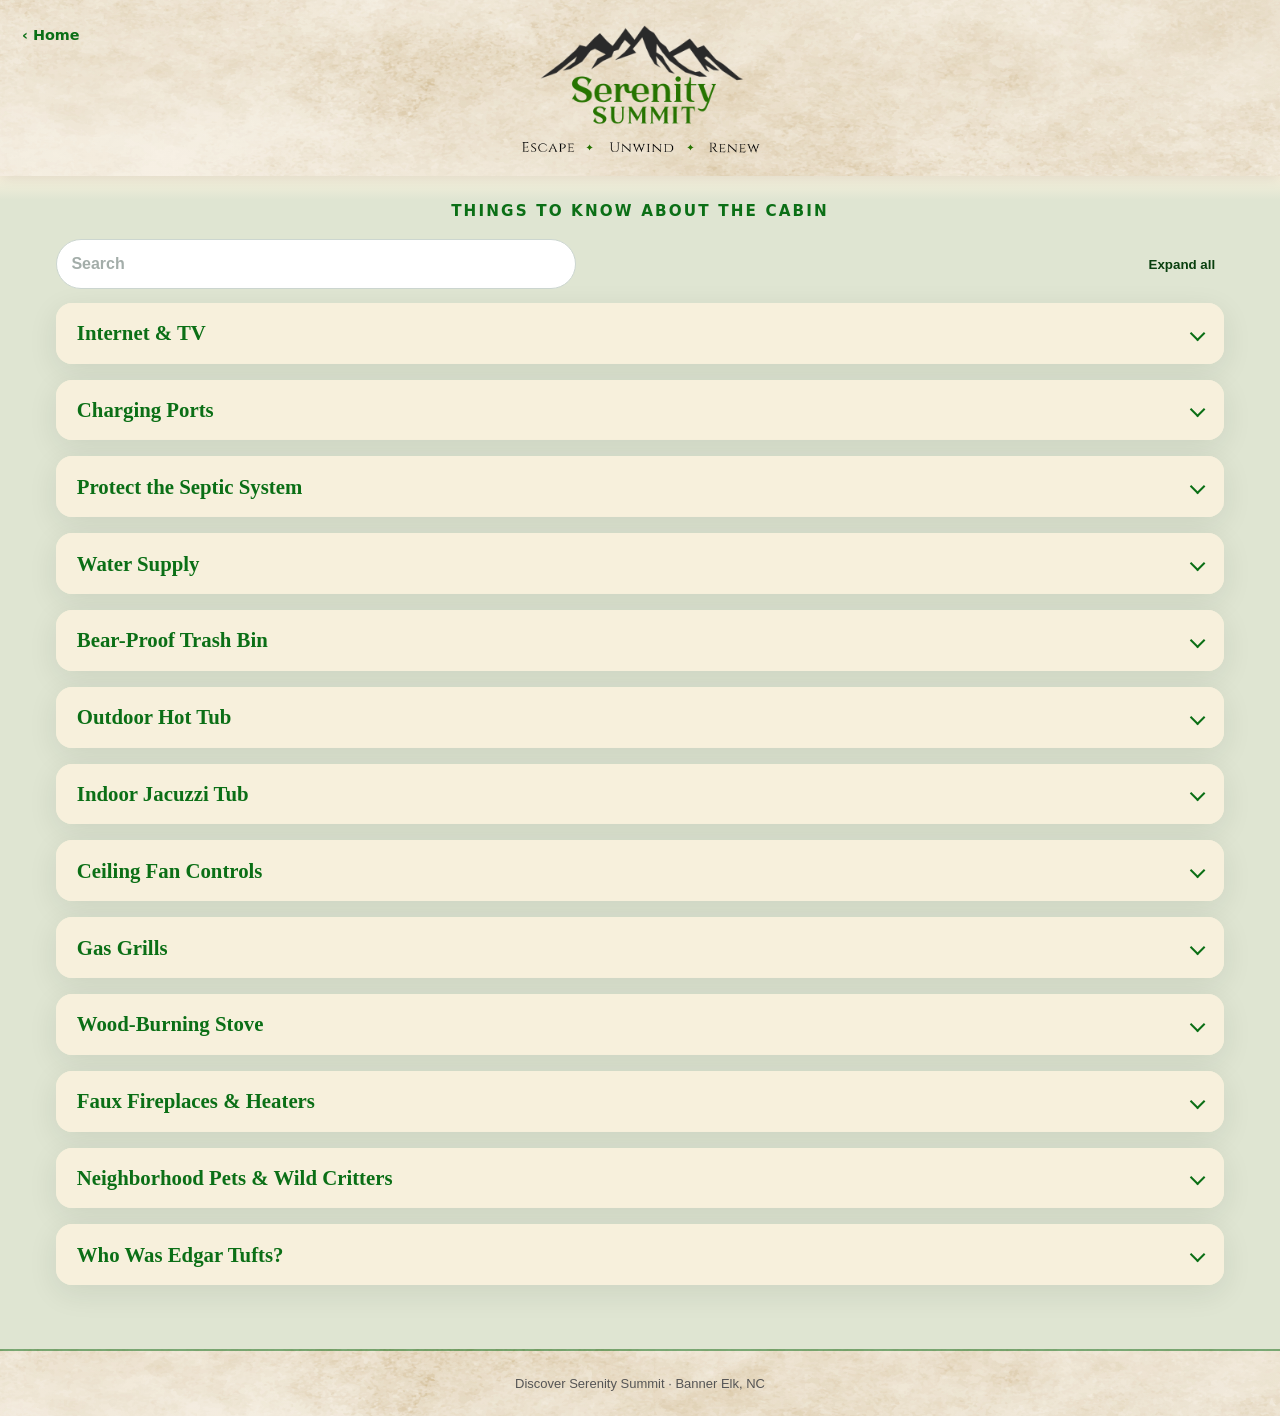
==== commit c2b60ebe: "Tighten and unify search spacing on explore and guide (16px/14px rhythm)" ====
--- a/guest-guide/index.html
+++ b/guest-guide/index.html
@@ -7,7 +7,7 @@
   <meta name="description" content="Serenity Summit cabin guest guide for internet, amenities, safety, appliances, wildlife and local history.">
   <title>Guest Guide | Serenity Summit</title>
   <link rel="stylesheet" href="../shared.css?v=6">
-  <link rel="stylesheet" href="styles.css?v=14">
+  <link rel="stylesheet" href="styles.css?v=15">
   <script defer src="script.js?v=5"></script>
 </head>
 <body>
--- a/guest-guide/styles.css
+++ b/guest-guide/styles.css
@@ -1,5 +1,5 @@
 :root{--green:#0b6f16;--green-dark:#093f0e;--green-soft:#e6ebdd;--gold:#c9891f;--ink:#202623;--muted:#66706b;--paper:#f7f0dc;--bg:#f4f2ec;--danger:#a62f2f;--danger-bg:#fff0ee;--warning:#8b5b0b;--warning-bg:#fff7df;--shadow:0 8px 30px rgba(24,48,36,.09);--radius:16px}
-*{box-sizing:border-box}html{scroll-behavior:smooth}body{-webkit-text-size-adjust:100%;text-size-adjust:100%;margin:0;color:var(--ink);background:var(--sage);font-family:Arial,Helvetica,sans-serif;line-height:1.62;min-height:100vh;display:flex;flex-direction:column}img{max-width:100%;display:block}a{color:var(--green-dark)}.skip-link{position:absolute;left:-9999px}.skip-link:focus{left:1rem;top:1rem;background:#fff;padding:.75rem;z-index:99}.utility-bar{background:transparent}.utility-inner{max-width:1200px;margin:auto;padding:.65rem 1rem;display:flex;gap:.75rem;align-items:center}.search-wrap{display:flex;align-items:center;gap:.55rem;flex:1;font-weight:700;color:var(--green-dark)}.search-wrap input{width:100%;max-width:520px;border:1px solid #ccd6d0;border-radius:999px;padding:.68rem .9rem;font:inherit}.search-wrap input::placeholder{color:#a3ada9;opacity:1}.text-button{border:0;background:transparent;color:var(--green-dark);font-weight:700;cursor:pointer;padding:.55rem}.layout{width:100%;max-width:1200px;margin:1.4rem auto 3rem;padding:0 1rem;flex:1 0 auto;box-sizing:border-box}.guide{min-width:0}.guide-section{background:var(--paper);border-radius:var(--radius);margin-bottom:1rem;box-shadow:var(--shadow);overflow:hidden;scroll-margin-top:200px}.section-heading{width:100%;display:flex;justify-content:space-between;align-items:center;text-align:left;padding:1.15rem 1.3rem;border:0;background:var(--paper);color:var(--green);font-family:Georgia,serif;font-size:1.3rem;font-weight:700;cursor:pointer}.section-heading:hover{background:#f1e9d3}.chevron{width:.7rem;height:.7rem;border-right:2px solid currentColor;border-bottom:2px solid currentColor;transform:rotate(45deg);transition:.2s}.section-heading[aria-expanded=true] .chevron{transform:rotate(225deg)}.section-content{padding:0 1.35rem 1.5rem}.section-content h3{color:var(--green-dark);margin:1.35rem 0 .45rem;font-family:Georgia,serif}.section-content p{margin:.55rem 0}.section-content li{margin:.28rem 0}.info-grid{display:grid;grid-template-columns:repeat(2,minmax(0,1fr));gap:.75rem;margin:1rem 0}.info-grid>div{padding:1rem;background:var(--green-soft);border-radius:12px}.info-grid span{display:block;text-transform:uppercase;letter-spacing:.06em;font-size:.75rem;color:var(--muted)}.info-grid strong{font-size:1.05rem;overflow-wrap:anywhere}.media-row{display:flex;gap:1rem;flex-wrap:wrap;align-items:center}.media-row img{height:82px;width:auto;border-radius:8px}.notice,.alert{padding:1rem;border-radius:12px;margin:1rem 0}.notice{background:var(--green-soft);border-left:4px solid var(--green)}.alert.danger{background:var(--danger-bg);border-left:4px solid var(--danger)}.alert.warning{background:var(--warning-bg);border-left:4px solid var(--warning)}.wide-image{width:100%;max-height:620px;object-fit:cover;border-radius:12px;margin-top:1rem}.contain-image{object-fit:contain;background:#f7f7f5}.image-grid{display:grid;gap:1rem;margin:1rem 0}.image-grid.two{grid-template-columns:repeat(2,minmax(0,1fr))}.image-grid.three{grid-template-columns:repeat(3,minmax(0,1fr))}.image-grid.four{grid-template-columns:repeat(4,minmax(0,1fr))}.image-grid img{width:100%;height:260px;object-fit:cover;border-radius:12px}.image-grid.contain img,.image-grid figure img{object-fit:contain;background:#f7f7f5}.image-grid figure{margin:0}.image-grid figcaption{font-size:.85rem;color:var(--muted);padding:.4rem .15rem}.split{display:grid;grid-template-columns:1.6fr .9fr;gap:1.2rem;align-items:start}.split.reverse{grid-template-columns:1.6fr .65fr}.split img{width:100%;max-height:380px;object-fit:contain;border-radius:12px;background:#f7f7f5}.split.portrait{grid-template-columns:1fr 220px}.columns{columns:2}.control-list{display:grid;grid-template-columns:150px 1fr;gap:.5rem 1rem}.control-list dt{font-weight:700;color:var(--green-dark)}.control-list dd{margin:0}.source-note{font-size:.85rem;color:var(--muted);font-style:italic}.no-results{padding:1rem;background:#fff;border-radius:12px}.search-hidden{display:none!important}
+*{box-sizing:border-box}html{scroll-behavior:smooth}body{-webkit-text-size-adjust:100%;text-size-adjust:100%;margin:0;color:var(--ink);background:var(--sage);font-family:Arial,Helvetica,sans-serif;line-height:1.62;min-height:100vh;display:flex;flex-direction:column}img{max-width:100%;display:block}a{color:var(--green-dark)}.skip-link{position:absolute;left:-9999px}.skip-link:focus{left:1rem;top:1rem;background:#fff;padding:.75rem;z-index:99}.utility-bar{background:transparent}.intro{margin-bottom:16px}.utility-inner{max-width:1200px;margin:auto;padding:0 1rem;display:flex;gap:.75rem;align-items:center}.search-wrap{display:flex;align-items:center;gap:.55rem;flex:1;font-weight:700;color:var(--green-dark)}.search-wrap input{width:100%;max-width:520px;border:1px solid #ccd6d0;border-radius:999px;padding:.68rem .9rem;font:inherit}.search-wrap input::placeholder{color:#a3ada9;opacity:1}.text-button{border:0;background:transparent;color:var(--green-dark);font-weight:700;cursor:pointer;padding:.55rem}.layout{width:100%;max-width:1200px;margin:14px auto 3rem;padding:0 1rem;flex:1 0 auto;box-sizing:border-box}.guide{min-width:0}.guide-section{background:var(--paper);border-radius:var(--radius);margin-bottom:1rem;box-shadow:var(--shadow);overflow:hidden;scroll-margin-top:200px}.section-heading{width:100%;display:flex;justify-content:space-between;align-items:center;text-align:left;padding:1.15rem 1.3rem;border:0;background:var(--paper);color:var(--green);font-family:Georgia,serif;font-size:1.3rem;font-weight:700;cursor:pointer}.section-heading:hover{background:#f1e9d3}.chevron{width:.7rem;height:.7rem;border-right:2px solid currentColor;border-bottom:2px solid currentColor;transform:rotate(45deg);transition:.2s}.section-heading[aria-expanded=true] .chevron{transform:rotate(225deg)}.section-content{padding:0 1.35rem 1.5rem}.section-content h3{color:var(--green-dark);margin:1.35rem 0 .45rem;font-family:Georgia,serif}.section-content p{margin:.55rem 0}.section-content li{margin:.28rem 0}.info-grid{display:grid;grid-template-columns:repeat(2,minmax(0,1fr));gap:.75rem;margin:1rem 0}.info-grid>div{padding:1rem;background:var(--green-soft);border-radius:12px}.info-grid span{display:block;text-transform:uppercase;letter-spacing:.06em;font-size:.75rem;color:var(--muted)}.info-grid strong{font-size:1.05rem;overflow-wrap:anywhere}.media-row{display:flex;gap:1rem;flex-wrap:wrap;align-items:center}.media-row img{height:82px;width:auto;border-radius:8px}.notice,.alert{padding:1rem;border-radius:12px;margin:1rem 0}.notice{background:var(--green-soft);border-left:4px solid var(--green)}.alert.danger{background:var(--danger-bg);border-left:4px solid var(--danger)}.alert.warning{background:var(--warning-bg);border-left:4px solid var(--warning)}.wide-image{width:100%;max-height:620px;object-fit:cover;border-radius:12px;margin-top:1rem}.contain-image{object-fit:contain;background:#f7f7f5}.image-grid{display:grid;gap:1rem;margin:1rem 0}.image-grid.two{grid-template-columns:repeat(2,minmax(0,1fr))}.image-grid.three{grid-template-columns:repeat(3,minmax(0,1fr))}.image-grid.four{grid-template-columns:repeat(4,minmax(0,1fr))}.image-grid img{width:100%;height:260px;object-fit:cover;border-radius:12px}.image-grid.contain img,.image-grid figure img{object-fit:contain;background:#f7f7f5}.image-grid figure{margin:0}.image-grid figcaption{font-size:.85rem;color:var(--muted);padding:.4rem .15rem}.split{display:grid;grid-template-columns:1.6fr .9fr;gap:1.2rem;align-items:start}.split.reverse{grid-template-columns:1.6fr .65fr}.split img{width:100%;max-height:380px;object-fit:contain;border-radius:12px;background:#f7f7f5}.split.portrait{grid-template-columns:1fr 220px}.columns{columns:2}.control-list{display:grid;grid-template-columns:150px 1fr;gap:.5rem 1rem}.control-list dt{font-weight:700;color:var(--green-dark)}.control-list dd{margin:0}.source-note{font-size:.85rem;color:var(--muted);font-style:italic}.no-results{padding:1rem;background:#fff;border-radius:12px}.search-hidden{display:none!important}
 @media(max-width:850px){.utility-inner{flex-wrap:wrap}.search-wrap{flex-basis:100%}.image-grid.three{grid-template-columns:1fr 1fr}.image-grid.four{grid-template-columns:1fr 1fr}.split,.split.reverse,.split.portrait{grid-template-columns:1fr}.split img{max-height:330px}}
 @media(max-width:560px){.utility-inner{gap:.25rem}.section-heading{font-size:1.3rem;padding:1rem}.section-content{padding:0 1rem 1.2rem}.info-grid,.image-grid.two,.image-grid.three,.image-grid.four{grid-template-columns:1fr}.image-grid img{height:auto;max-height:420px}.columns{columns:1}.control-list{grid-template-columns:1fr}.control-list dd{margin-bottom:.5rem}}
 @media print{.utility-bar,.chevron{display:none!important}.layout{display:block;max-width:none;margin:0}.guide-section{box-shadow:none;border:1px solid #ddd;break-inside:avoid}.section-content[hidden]{display:block!important}.section-heading{padding:.7rem 1rem}}
